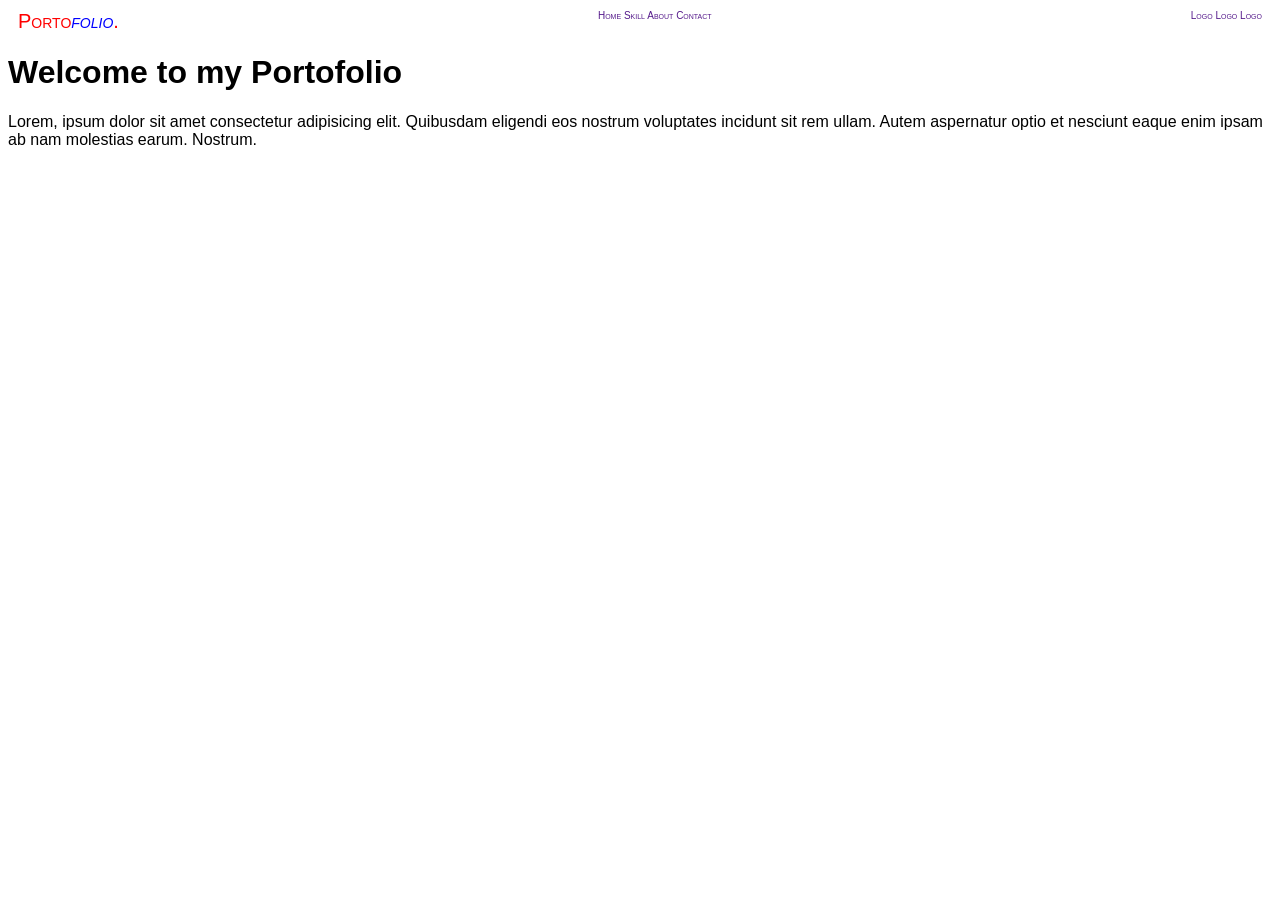
==== Web Project/Project/Kalkulator/index.html @ fbbe2672 "UP Ke Github" ====
<!DOCTYPE html>
<html lang="en">
<head>
    <meta charset="UTF-8">
    <meta name="viewport" content="width=device-width, initial-scale=1.0">
    <title>Portofolio</title>
    <link rel="stylesheet" href="style.css">
</head>
<body>
    <navbar>
        <div class="navbar-title">
            <a>Porto<i>folio</i>.</a>
        </div>
        <div class="navbar-nav">
            <a href="">Home</a>
            <a href="">Skill</a>
            <a href="">About</a>
            <a href="">Contact</a>
        </div>
        <div class="navbar-extra">
            <a href="">Logo</a>
            <a href="">Logo</a>
            <a href="">Logo</a>
        </div>
    </navbar>
    <h1>Welcome to my Portofolio</h1>
    <div class="intro">
        <p>Lorem, ipsum dolor sit amet consectetur adipisicing elit. Quibusdam eligendi eos nostrum voluptates incidunt sit rem ullam. Autem aspernatur optio et nesciunt eaque enim ipsam ab nam molestias earum. Nostrum.</p>
    </div>
    <img class="foto-1" src="" alt="">
    
</body>
</html>
---- Web Project/Project/Kalkulator/style.css ----
* {
    font-family:Verdana, Geneva, Tahoma, sans-serif
}

/* navbar start */
a {
    text-decoration: none;
}
navbar {
    display: flex;
    justify-content:space-between;
    font-size: 10px;
    margin: 10px;
    font-variant: small-caps;
}
navbar .navbar-title {
    font-size: 20px;
    color: red;
}
navbar .navbar-title i{
    color:blue;
}
navbar .navbar-nav{
    text-decoration: none;
}
/* Navbar end */

/* img start */
img .foto-1{
    width: 100px;
    height: 100px;
    position: right;
}
/* img end */
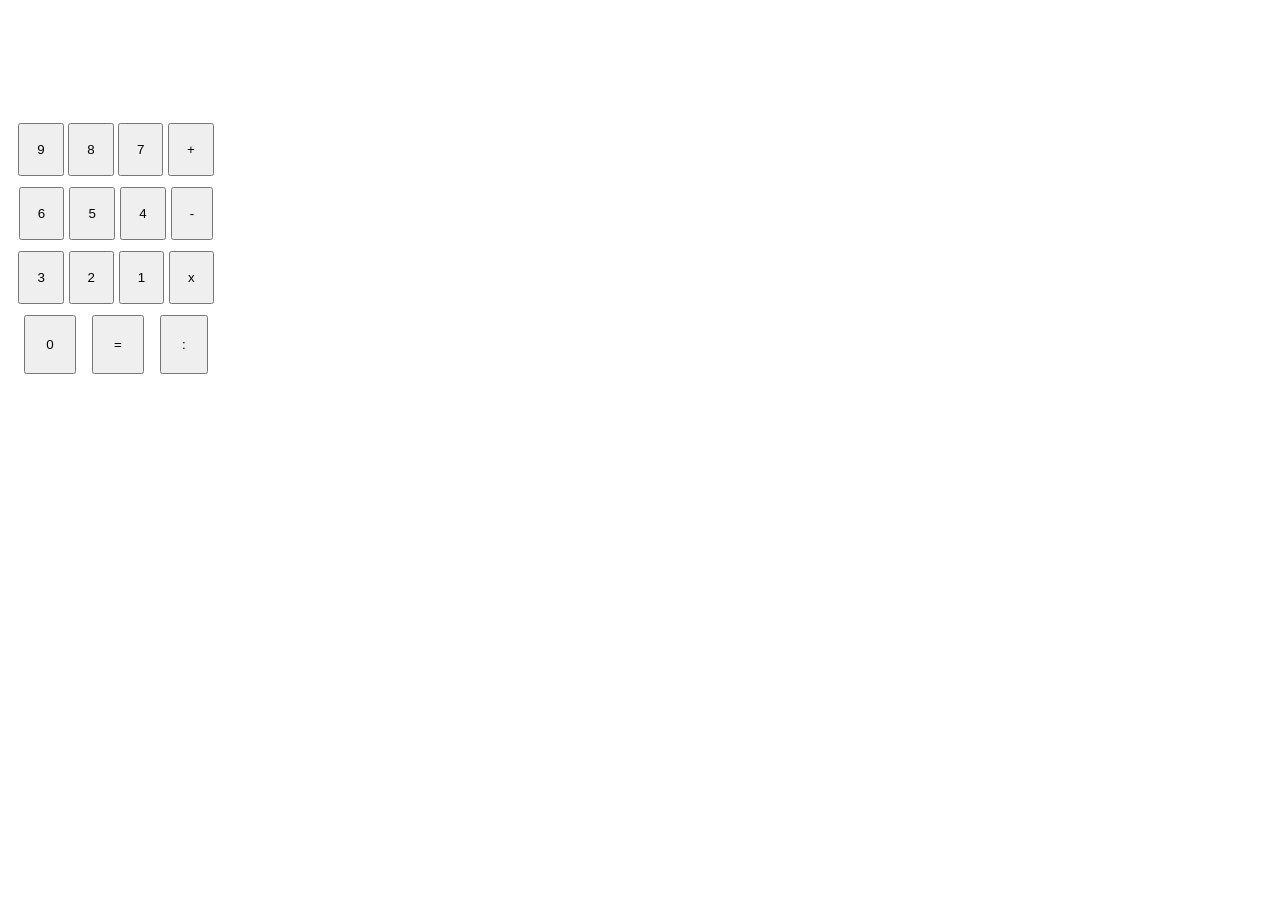
==== commit 06eb502a: "Buat Kalkulator sederhana #1" ====
--- a/Web Project/Project/Kalkulator/index.html
+++ b/Web Project/Project/Kalkulator/index.html
@@ -1,33 +1,42 @@
 <!DOCTYPE html>
 <html lang="en">
-<head>
-    <meta charset="UTF-8">
-    <meta name="viewport" content="width=device-width, initial-scale=1.0">
-    <title>Portofolio</title>
-    <link rel="stylesheet" href="style.css">
-</head>
-<body>
-    <navbar>
-        <div class="navbar-title">
-            <a>Porto<i>folio</i>.</a>
-        </div>
-        <div class="navbar-nav">
-            <a href="">Home</a>
-            <a href="">Skill</a>
-            <a href="">About</a>
-            <a href="">Contact</a>
-        </div>
-        <div class="navbar-extra">
-            <a href="">Logo</a>
-            <a href="">Logo</a>
-            <a href="">Logo</a>
-        </div>
-    </navbar>
-    <h1>Welcome to my Portofolio</h1>
-    <div class="intro">
-        <p>Lorem, ipsum dolor sit amet consectetur adipisicing elit. Quibusdam eligendi eos nostrum voluptates incidunt sit rem ullam. Autem aspernatur optio et nesciunt eaque enim ipsam ab nam molestias earum. Nostrum.</p>
+  <head>
+    <meta charset="UTF-8" />
+    <meta name="viewport" content="width=device-width, initial-scale=1.0" />
+    <link rel="stylesheet" href="style.css" />
+    <title>Kalkulator</title>
+  </head>
+  <body>
+    <label id="Output"></label>
+    <div class="container">
+      <!-- baris 1 -->
+      <div id="Baris1" class="container1">
+        <button id="9" class="baris1">9</button>
+        <button id="8" class="baris1">8</button>
+        <button id="7" class="baris1">7</button>
+        <button id="+" class="baris1">+</button>
+      </div>
+      <!-- baris 2 -->
+      <div id="Baris2" class="container2">
+        <button id="6" class="baris2">6</button>
+        <button id="5" class="baris2">5</button>
+        <button id="4" class="baris2">4</button>
+        <button id="-" class="baris2">-</button>
+      </div>
+      <!-- baris 3 -->
+      <div id="Baris3" class="container3">
+        <button id="3" class="baris3">3</button>
+        <button id="2" class="baris3">2</button>
+        <button id="1" class="baris3">1</button>
+        <button id="x" class="baris3">x</button>
+      </div>
+      <!-- baris 4 -->
+      <div id="Baris4" class="container4">
+        <button id="0" class="baris4">0</button>
+        <button id="=" class="baris4">=</button>
+        <button id=":" class="baris4">:</button>
+      </div>
     </div>
-    <img class="foto-1" src="" alt="">
-    
-</body>
-</html>+    <script src="script.js"></script>
+  </body>
+</html>
--- a/Web Project/Project/Kalkulator/style.css
+++ b/Web Project/Project/Kalkulator/style.css
@@ -1,34 +1,61 @@
-* {
-    font-family:Verdana, Geneva, Tahoma, sans-serif
+.container{
+    top: 7em;
+    margin: auto 0px auto 0px;
+    width: 100%;
+    position: relative;
+    justify-content: center;
+}
+.container1{
+    display: flex;
+    justify-content: space-around;
+    text-align: center;
+    max-width: 200px;
+    margin: 5px;
+    padding: 3px;
+}
+.container1 .baris1{
+    position: relative;
+    padding: 17px;
+    text-align: center;
 }
 
-/* navbar start */
-a {
-    text-decoration: none;
+.container2{
+    display: flex;
+    justify-content: space-around;
+    text-align: center;
+    max-width: 200px;
+    margin: 5px;
+    padding: 3px;
 }
-navbar {
+.container2 .baris2{
+    position: relative;
+    padding: 17px;
+    text-align: center;
+}
+.container3{
     display: flex;
-    justify-content:space-between;
-    font-size: 10px;
-    margin: 10px;
-    font-variant: small-caps;
+    justify-content: space-around;
+    text-align: center;
+    max-width: 200px;
+    margin: 5px;
+    padding: 3px;
 }
-navbar .navbar-title {
-    font-size: 20px;
-    color: red;
+.container3 .baris3{
+    position: relative;
+    padding: 17px;
+    text-align: center;
 }
-navbar .navbar-title i{
-    color:blue;
+.container4{
+    display: flex;
+    justify-content: space-around;
+    text-align: center;
+    max-width: 200px;
+    margin: 5px;
+    padding: 3px;
+
 }
-navbar .navbar-nav{
-    text-decoration: none;
+.container4 .baris4{
+    position: relative;
+    padding: 20px;
+    text-align: center;
 }
-/* Navbar end */
-
-/* img start */
-img .foto-1{
-    width: 100px;
-    height: 100px;
-    position: right;
-}
-/* img end */
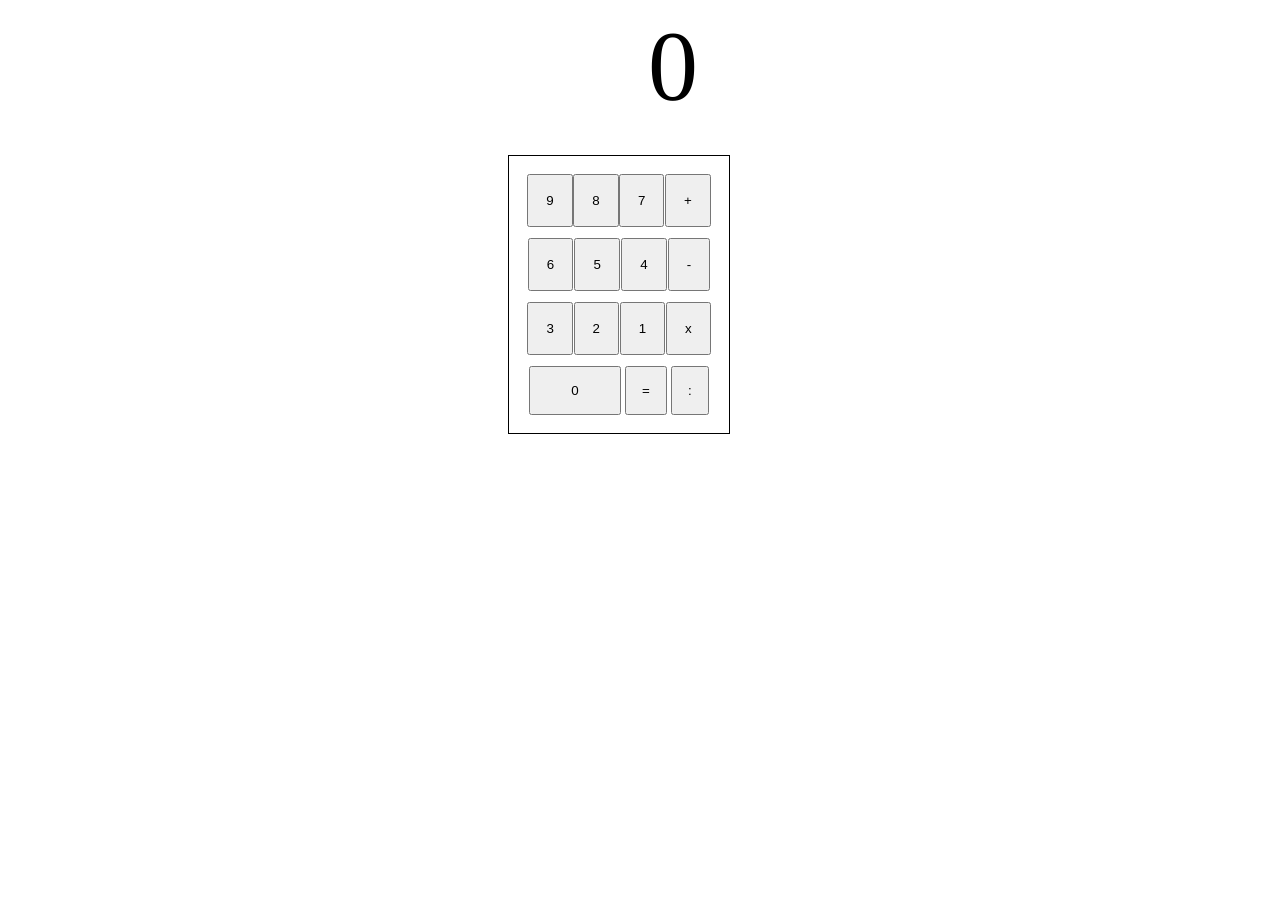
==== commit 1b500cb7: "Buat Kalkulator sederhana #2" ====
--- a/Web Project/Project/Kalkulator/index.html
+++ b/Web Project/Project/Kalkulator/index.html
@@ -7,7 +7,7 @@
     <title>Kalkulator</title>
   </head>
   <body>
-    <label id="Output"></label>
+    <label id="Output" class="output">0</label>
     <div class="container">
       <!-- baris 1 -->
       <div id="Baris1" class="container1">
@@ -32,7 +32,7 @@
       </div>
       <!-- baris 4 -->
       <div id="Baris4" class="container4">
-        <button id="0" class="baris4">0</button>
+        <button id="0" class="baris41">0</button>
         <button id="=" class="baris4">=</button>
         <button id=":" class="baris4">:</button>
       </div>
--- a/Web Project/Project/Kalkulator/style.css
+++ b/Web Project/Project/Kalkulator/style.css
@@ -1,9 +1,25 @@
+body{
+    width: 100%;
+}
+.output{
+    display: block;
+    position: relative;
+    text-align: center;
+    font-size: 100px;
+    max-width: 50%;
+    left: 345px;
+    margin: 0;
+}
 .container{
-    top: 7em;
+    display: block;
+    position: relative;
+    top: 2em;
+    left: 500px;
     margin: auto 0px auto 0px;
-    width: 100%;
-    position: relative;
-    justify-content: center;
+    width: 200px;
+    text-align: center;
+    border: 1px solid black;
+    padding: 10px;
 }
 .container1{
     display: flex;
@@ -14,7 +30,9 @@
     padding: 3px;
 }
 .container1 .baris1{
+    display: block;
     position: relative;
+    justify-self: center;
     padding: 17px;
     text-align: center;
 }
@@ -56,6 +74,11 @@
 }
 .container4 .baris4{
     position: relative;
-    padding: 20px;
+    padding: 15px;
     text-align: center;
 }
+.container4 .baris41{
+    position: relative;
+    padding: 15px 40px;
+    text-align: center;
+}
